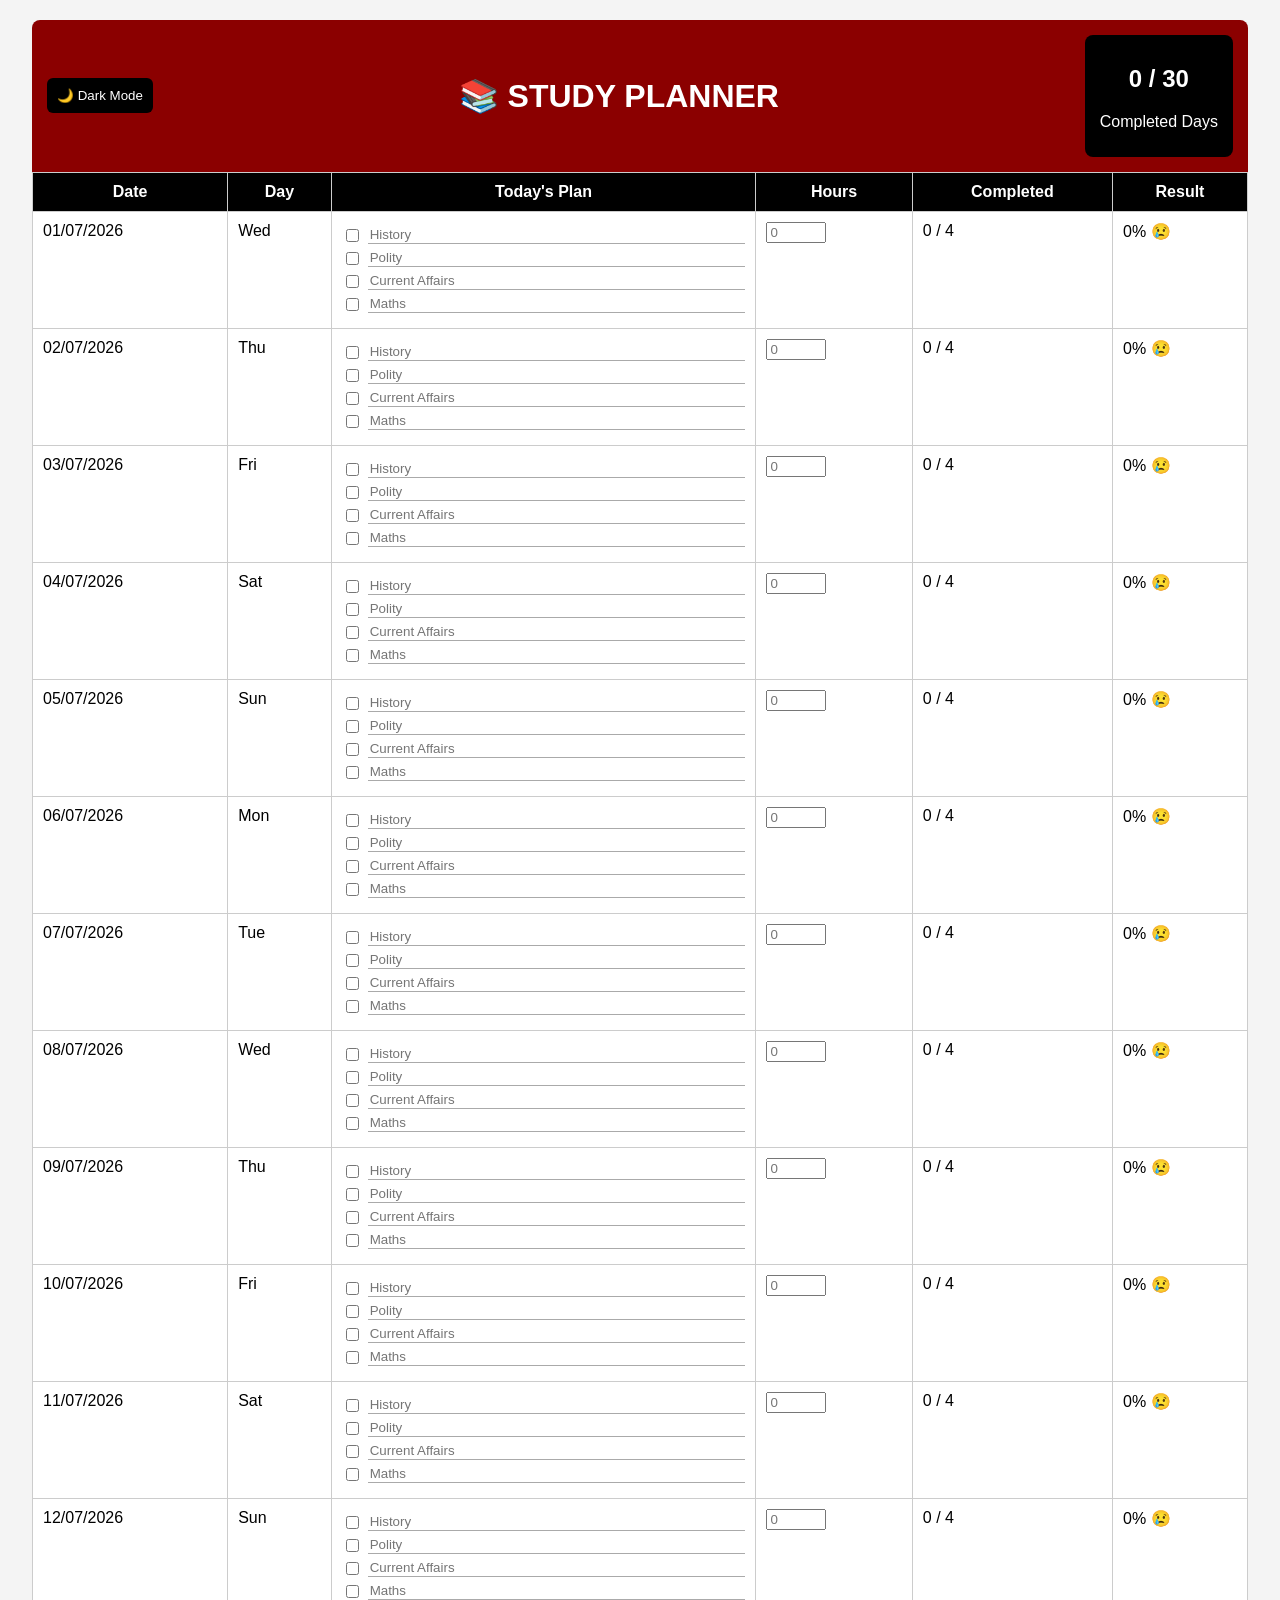
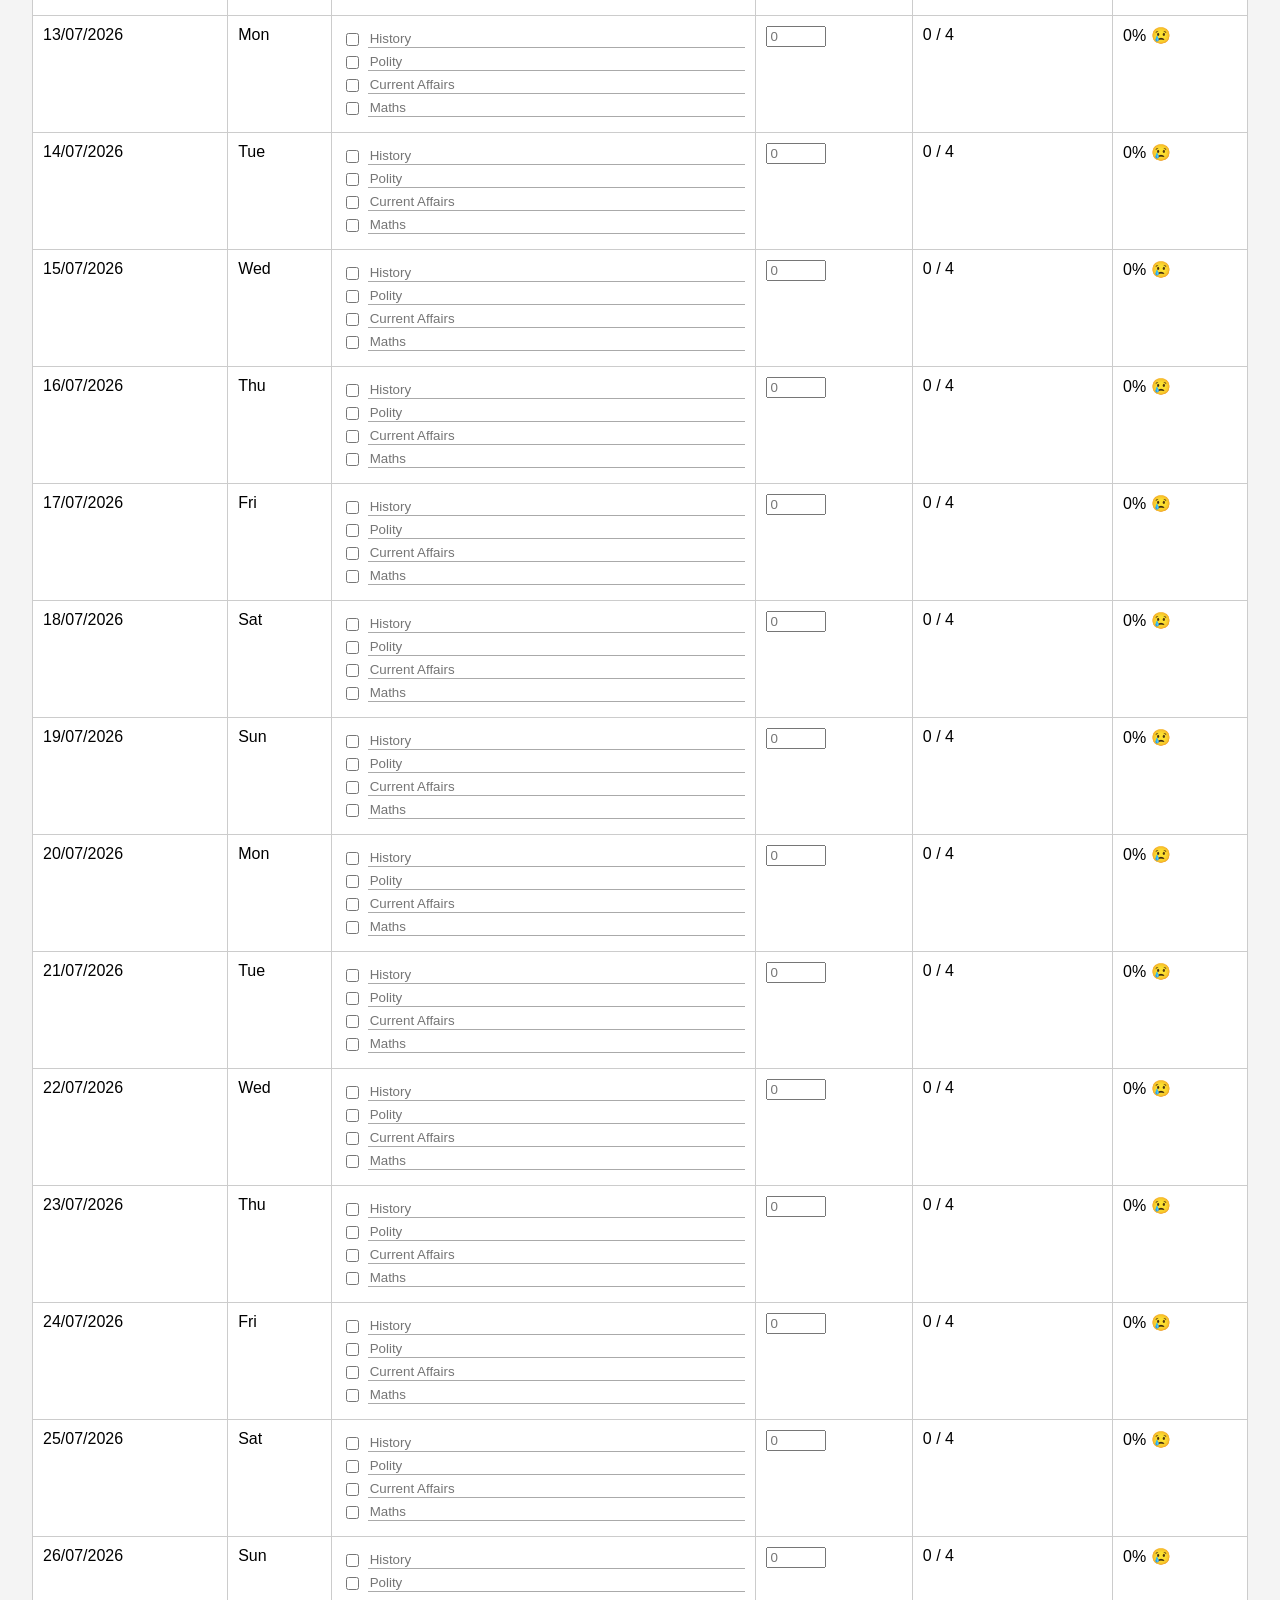
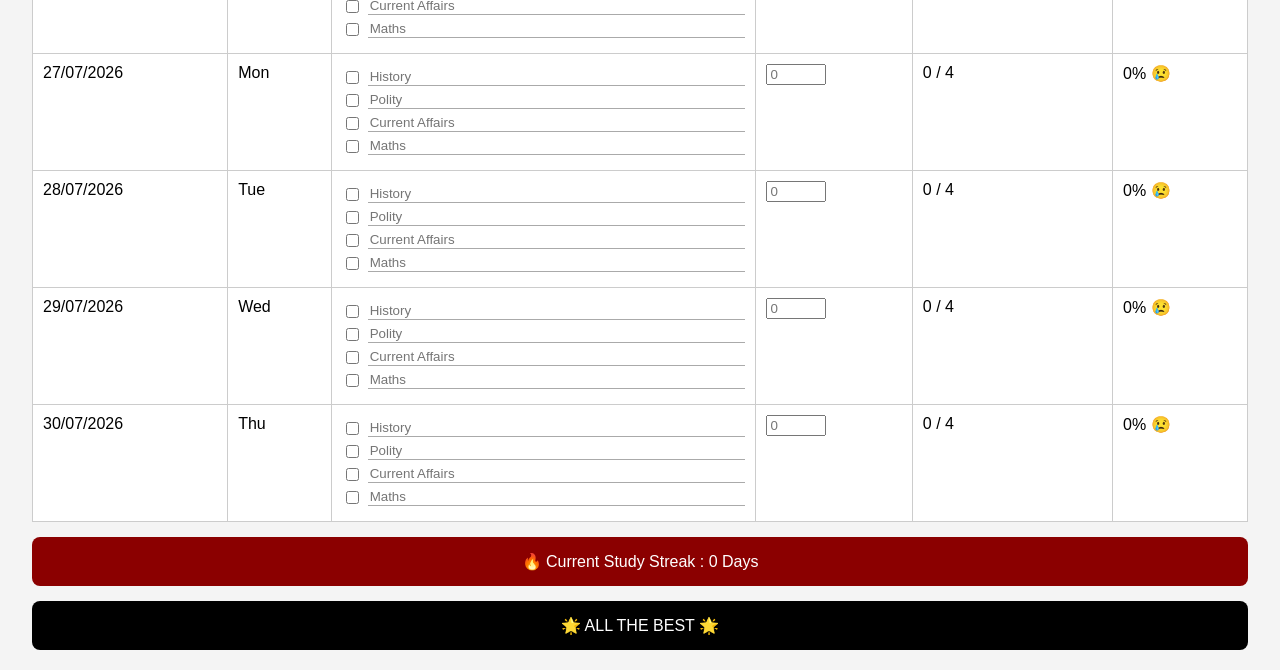
==== index.html @ dd78625c "Add files via upload" ====
<!DOCTYPE html>
<html>

<head>
    <meta charset="UTF-8">
    <meta name="viewport" content="width=device-width,initial-scale=1">
    <title>Study Planner</title>
    <link rel="stylesheet" href="style.css">
</head>

<body>
    <div class="container">
        <header><button id="darkBtn">🌙 Dark Mode</button>
            <h1>📚 STUDY PLANNER</h1>
            <div class="completedBox">
                <h2 id="completedDays">0 / 30</h2>
                <p>Completed Days</p>
            </div>
        </header>
        <table>
            <thead>
                <tr>
                    <th>Date</th>
                    <th>Day</th>
                    <th>Today's Plan</th>
                    <th>Hours</th>
                    <th>Completed</th>
                    <th>Result</th>
                </tr>
            </thead>
            <tbody id="plannerBody"></tbody>
        </table>
        <div class="streak">🔥 Current Study Streak : <span id="streak">0</span> Days</div>
        <footer>🌟 ALL THE BEST 🌟</footer>
    </div>
    <script src="script.js"></script>
</body>

</html>
---- style.css ----
*{
    box-sizing:border-box;
    font-family:Arial;
}

body{
    margin:0;
    background:#f4f4f4;
}

.container{
    width:95%;
    margin:20px auto;
}

header{
    display:flex;
    justify-content:space-between;
    align-items:center;
    background:#8B0000;
    color:#fff;
    padding:15px;
    border-radius:8px 8px 0 0;
}

#darkBtn{
    background:#000;
    color:#fff;
    padding:10px;
    border:none;
    border-radius:6px;
    cursor:pointer;
}

.completedBox{
    background:#000;
    color:#fff;
    padding:10px 15px;
    border-radius:8px;
    text-align:center;
}

table{
    width:100%;
    border-collapse:collapse;
    background:#fff;
}

th,
td{
    border:1px solid #ccc;
    padding:10px;
    vertical-align:top;
}

th{
    background:#000;
    color:#fff;
    position:sticky;
    top:0;
}

.topic{
    display:flex;
    align-items:center;
    margin:4px 0;
}

.topic input[type="text"]{
    border:none;
    border-bottom:1px solid #aaa;
    flex:1;
    margin-left:6px;
    outline:none;
    background:transparent;
}

.hours{
    width:60px;
}

footer,
.streak{
    text-align:center;
    background:#000;
    color:#fff;
    padding:15px;
    margin-top:15px;
    border-radius:8px;
}

.streak{
    background:#8B0000;
}

.done{
    background:#e7ffe7;
}

.dark{
    background:#222;
    color:#fff;
}

.dark table{
    background:#333;
    color:#fff;
}

.dark th{
    background:#550000;
}

.dark td{
    border-color:#666;
}

.dark .topic input[type="text"]{
    color:#fff;
}
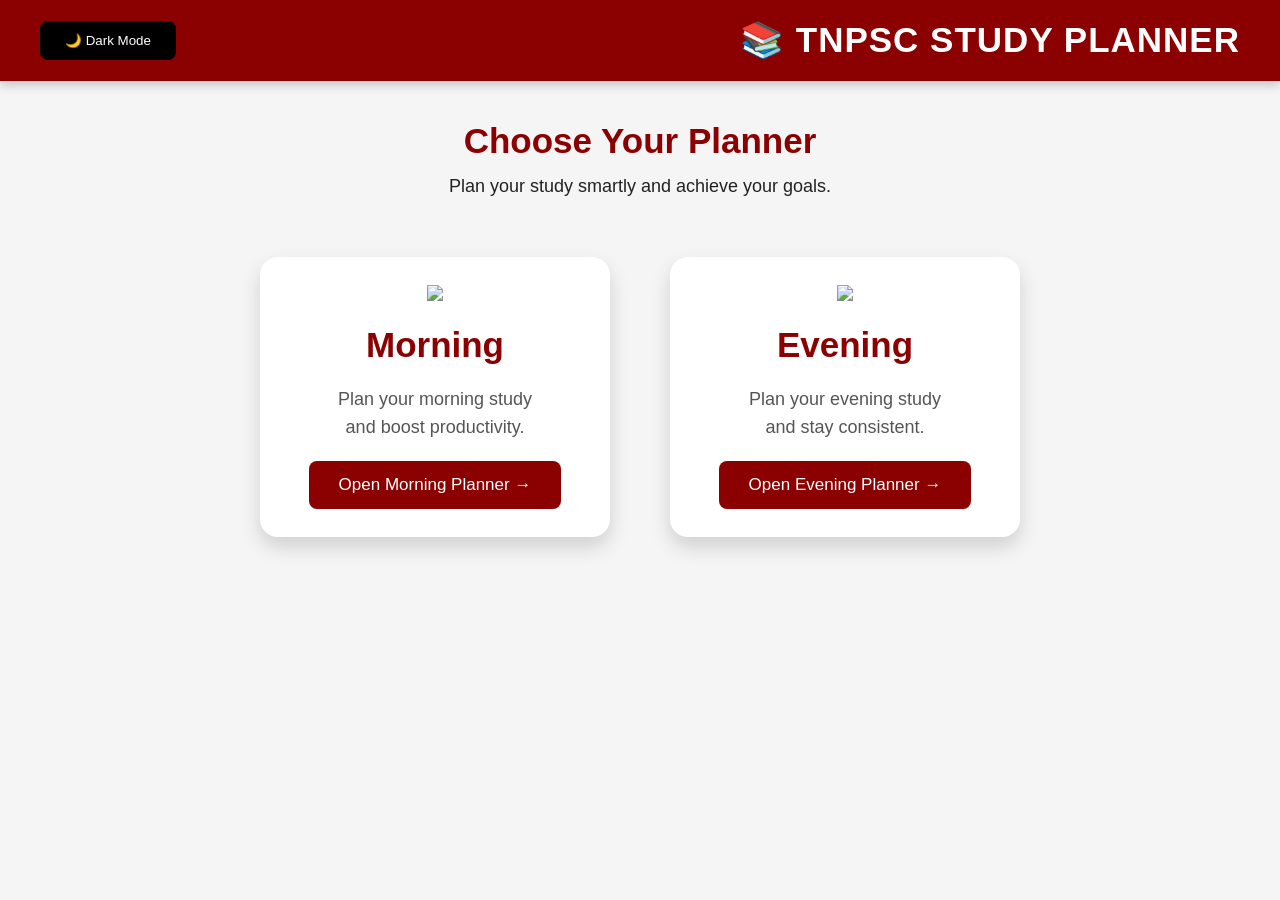
==== commit 8b106c4d: "Add files via upload" ====
--- a/index.html
+++ b/index.html
@@ -1,39 +1,89 @@
 <!DOCTYPE html>
-<html>
+<html lang="en">
 
 <head>
+
     <meta charset="UTF-8">
-    <meta name="viewport" content="width=device-width,initial-scale=1">
-    <title>Study Planner</title>
+    <meta name="viewport" content="width=device-width, initial-scale=1.0">
+
+    <title>TNPSC Study Planner</title>
+
     <link rel="stylesheet" href="style.css">
+
 </head>
 
 <body>
-    <div class="container">
-        <header><button id="darkBtn">🌙 Dark Mode</button>
-            <h1>📚 STUDY PLANNER</h1>
-            <div class="completedBox">
-                <h2 id="completedDays">0 / 30</h2>
-                <p>Completed Days</p>
+
+    <header class="topHeader">
+
+        <button id="themeBtn">
+            🌙 Dark Mode
+        </button>
+
+        <h1>
+            📚 TNPSC STUDY PLANNER
+        </h1>
+
+    </header>
+
+    <section class="home">
+
+        <h2>
+            Choose Your Planner
+        </h2>
+
+        <p>
+            Plan your study smartly and achieve your goals.
+        </p>
+
+        <div class="cardContainer">
+
+            <!-- Morning -->
+
+            <div class="card" onclick="location.href='morning.html'">
+
+                <img src="https://cdn-icons-png.flaticon.com/512/869/869869.png">
+
+                <h2>Morning</h2>
+
+                <p>
+                    Plan your morning study
+                    <br>
+                    and boost productivity.
+                </p>
+
+                <button>
+                    Open Morning Planner →
+                </button>
+
             </div>
-        </header>
-        <table>
-            <thead>
-                <tr>
-                    <th>Date</th>
-                    <th>Day</th>
-                    <th>Today's Plan</th>
-                    <th>Hours</th>
-                    <th>Completed</th>
-                    <th>Result</th>
-                </tr>
-            </thead>
-            <tbody id="plannerBody"></tbody>
-        </table>
-        <div class="streak">🔥 Current Study Streak : <span id="streak">0</span> Days</div>
-        <footer>🌟 ALL THE BEST 🌟</footer>
-    </div>
-    <script src="script.js"></script>
+
+            <!-- Evening -->
+
+            <div class="card" onclick="location.href='evening.html'">
+
+                <img src="https://cdn-icons-png.flaticon.com/512/979/979585.png">
+
+                <h2>Evening</h2>
+
+                <p>
+                    Plan your evening study
+                    <br>
+                    and stay consistent.
+                </p>
+
+                <button>
+                    Open Evening Planner →
+                </button>
+
+            </div>
+
+        </div>
+
+    </section>
+
+    <script src="home.js"></script>
+
 </body>
 
 </html>
--- a/style.css
+++ b/style.css
@@ -1,120 +1,487 @@
 *{
+    margin:0;
+    padding:0;
     box-sizing:border-box;
-    font-family:Arial;
+    font-family:Arial, Helvetica, sans-serif;
 }
 
 body{
-    margin:0;
-    background:#f4f4f4;
-}
-
-.container{
-    width:95%;
-    margin:20px auto;
-}
-
-header{
+    background:#f5f5f5;
+    color:#222;
+}
+
+/* ---------- Header ---------- */
+
+.topHeader{
+    background:#8B0000;
+    color:white;
+    padding:20px 40px;
+
     display:flex;
     justify-content:space-between;
     align-items:center;
-    background:#8B0000;
-    color:#fff;
-    padding:15px;
-    border-radius:8px 8px 0 0;
-}
-
-#darkBtn{
-    background:#000;
-    color:#fff;
+
+    box-shadow:0 4px 10px rgba(0,0,0,.2);
+}
+
+.topHeader h1{
+    font-size:35px;
+    letter-spacing:1px;
+}
+
+#themeBtn{
+
+    background:black;
+    color:white;
+
+    border:none;
+
+    padding:12px 25px;
+
+    border-radius:8px;
+
+    cursor:pointer;
+
+    transition:.3s;
+
+}
+
+#themeBtn:hover{
+
+    background:#444;
+
+}
+
+/* ---------- Home ---------- */
+
+.home{
+
+    width:90%;
+
+    margin:auto;
+
+    text-align:center;
+
+    padding:40px 0;
+
+}
+
+.home h2{
+
+    color:#8B0000;
+
+    font-size:35px;
+
+}
+
+.home p{
+
+    margin-top:15px;
+
+    font-size:18px;
+
+}
+
+/* ---------- Cards ---------- */
+
+.cardContainer{
+
+    display:flex;
+
+    justify-content:center;
+
+    gap:60px;
+
+    margin-top:60px;
+
+    flex-wrap:wrap;
+
+}
+
+.card{
+
+    width:350px;
+
+    background:white;
+
+    border-radius:18px;
+
+    overflow:hidden;
+
+    box-shadow:0 10px 20px rgba(0,0,0,.15);
+
+    cursor:pointer;
+
+    transition:.4s;
+
+    border:3px solid transparent;
+
+}
+
+.card:hover{
+
+    transform:translateY(-15px) scale(1.05);
+
+    border:3px solid #8B0000;
+
+    box-shadow:0 20px 35px rgba(0,0,0,.35);
+
+}
+
+.card img{
+
+    width:120px;
+
+    margin-top:25px;
+
+}
+
+.card h2{
+
+    margin-top:20px;
+
+    color:#8B0000;
+
+}
+
+.card p{
+
+    margin:20px;
+
+    color:#555;
+
+    line-height:28px;
+
+}
+
+.card button{
+
+    margin-bottom:25px;
+
+    background:#8B0000;
+
+    color:white;
+
+    border:none;
+
+    padding:14px 30px;
+
+    border-radius:8px;
+
+    font-size:17px;
+
+    cursor:pointer;
+
+    transition:.3s;
+
+}
+
+.card button:hover{
+
+    background:black;
+
+}
+
+/* ---------- Dark Mode ---------- */
+
+.dark{
+
+    background:#181818;
+
+    color:white;
+
+}
+
+.dark .card{
+
+    background:#252525;
+
+    color:white;
+
+}
+
+.dark .card h2{
+
+    color:#ff6b6b;
+
+}
+
+.dark .card p{
+
+    color:#ddd;
+
+}
+
+.dark .topHeader{
+
+    background:black;
+
+}
+
+.dark #themeBtn{
+
+    background:#8B0000;
+
+}
+
+.dark .card button{
+
+    background:#8B0000;
+
+}
+
+/* ---------- Responsive ---------- */
+
+@media(max-width:900px){
+
+.cardContainer{
+
+flex-direction:column;
+
+align-items:center;
+
+}
+
+.topHeader{
+
+flex-direction:column;
+
+gap:20px;
+
+}
+
+.topHeader h1{
+
+font-size:28px;
+
+text-align:center;
+
+}
+
+.card{
+
+width:90%;
+
+}
+
+}
+/* ---------- Planner Page ---------- */
+
+.plannerHeader{
+
+    background:#8B0000;
+
+    color:white;
+
+    display:flex;
+
+    justify-content:space-between;
+
+    align-items:center;
+
+    padding:20px;
+
+}
+
+.backBtn{
+
+    background:black;
+
+    color:white;
+
+    border:none;
+
+    padding:12px 20px;
+
+    border-radius:8px;
+
+    cursor:pointer;
+
+}
+
+.dashboard{
+
+    display:flex;
+
+    justify-content:center;
+
+    gap:30px;
+
+    margin:25px;
+
+}
+
+.streakBox,
+.completedBox{
+
+    background:#8B0000;
+
+    color:white;
+
+    width:180px;
+
+    text-align:center;
+
+    padding:20px;
+
+    border-radius:12px;
+
+}
+
+.tableContainer{
+
+    width:98%;
+
+    margin:20px auto;
+
+    overflow-x:auto;
+
+}
+
+table{
+
+    width:100%;
+
+    border-collapse:collapse;
+
+    background:#fff;
+
+    table-layout:fixed;
+
+}
+
+th{
+
+    background:#8B0000;
+
+    color:white;
+
+    padding:12px;
+
+    border:1px solid #ddd;
+
+    text-align:center;
+
+}
+
+td{
+
+    border:1px solid #ddd;
+
     padding:10px;
+
+    vertical-align:top;
+
+    text-align:center;
+
+}
+
+th:nth-child(1),
+td:nth-child(1){
+
+    width:120px;
+
+}
+
+th:nth-child(2),
+td:nth-child(2){
+
+    width:80px;
+
+}
+
+th:nth-child(3),
+td:nth-child(3){
+
+    width:420px;
+
+}
+
+th:nth-child(4),
+td:nth-child(4){
+
+    width:100px;
+
+}
+
+th:nth-child(5),
+td:nth-child(5){
+
+    width:120px;
+
+}
+
+th:nth-child(6),
+td:nth-child(6){
+
+    width:120px;
+
+}
+
+.topic{
+
+    display:flex;
+
+    align-items:center;
+
+    gap:10px;
+
+    margin:6px 0;
+
+}
+
+.topic input[type="text"]{
+
+    width:100%;
+
+    padding:7px;
+
+    border:1px solid #bbb;
+
+    border-radius:5px;
+
+}
+
+/* .topic input[type="text"]{
+
+    flex:1;
+
     border:none;
-    border-radius:6px;
-    cursor:pointer;
-}
-
-.completedBox{
-    background:#000;
-    color:#fff;
-    padding:10px 15px;
-    border-radius:8px;
+
+    border-bottom:1px solid gray;
+
+    margin-left:8px;
+
+    padding:4px;
+
+    outline:none;
+
+} */
+
+.hours{
+
+    width:70px;
+
+    padding:6px;
+
     text-align:center;
-}
-
-table{
-    width:100%;
-    border-collapse:collapse;
-    background:#fff;
-}
-
-th,
-td{
-    border:1px solid #ccc;
-    padding:10px;
-    vertical-align:top;
-}
-
-th{
-    background:#000;
-    color:#fff;
-    position:sticky;
-    top:0;
-}
-
-.topic{
-    display:flex;
-    align-items:center;
-    margin:4px 0;
-}
-
-.topic input[type="text"]{
-    border:none;
-    border-bottom:1px solid #aaa;
-    flex:1;
-    margin-left:6px;
-    outline:none;
-    background:transparent;
-}
-
-.hours{
-    width:60px;
-}
-
-footer,
-.streak{
-    text-align:center;
-    background:#000;
-    color:#fff;
-    padding:15px;
-    margin-top:15px;
-    border-radius:8px;
-}
-
-.streak{
-    background:#8B0000;
-}
-
+
+}
 .done{
-    background:#e7ffe7;
-}
-
-.dark{
+
+    background:#d8ffd8;
+
+}
+
+.dark .plannerHeader{
+
+    background:black;
+
+}
+
+.dark .completedBox,
+.dark .streakBox{
+
     background:#222;
-    color:#fff;
-}
-
-.dark table{
-    background:#333;
-    color:#fff;
-}
-
-.dark th{
-    background:#550000;
-}
-
-.dark td{
-    border-color:#666;
-}
-
-.dark .topic input[type="text"]{
-    color:#fff;
+
 }
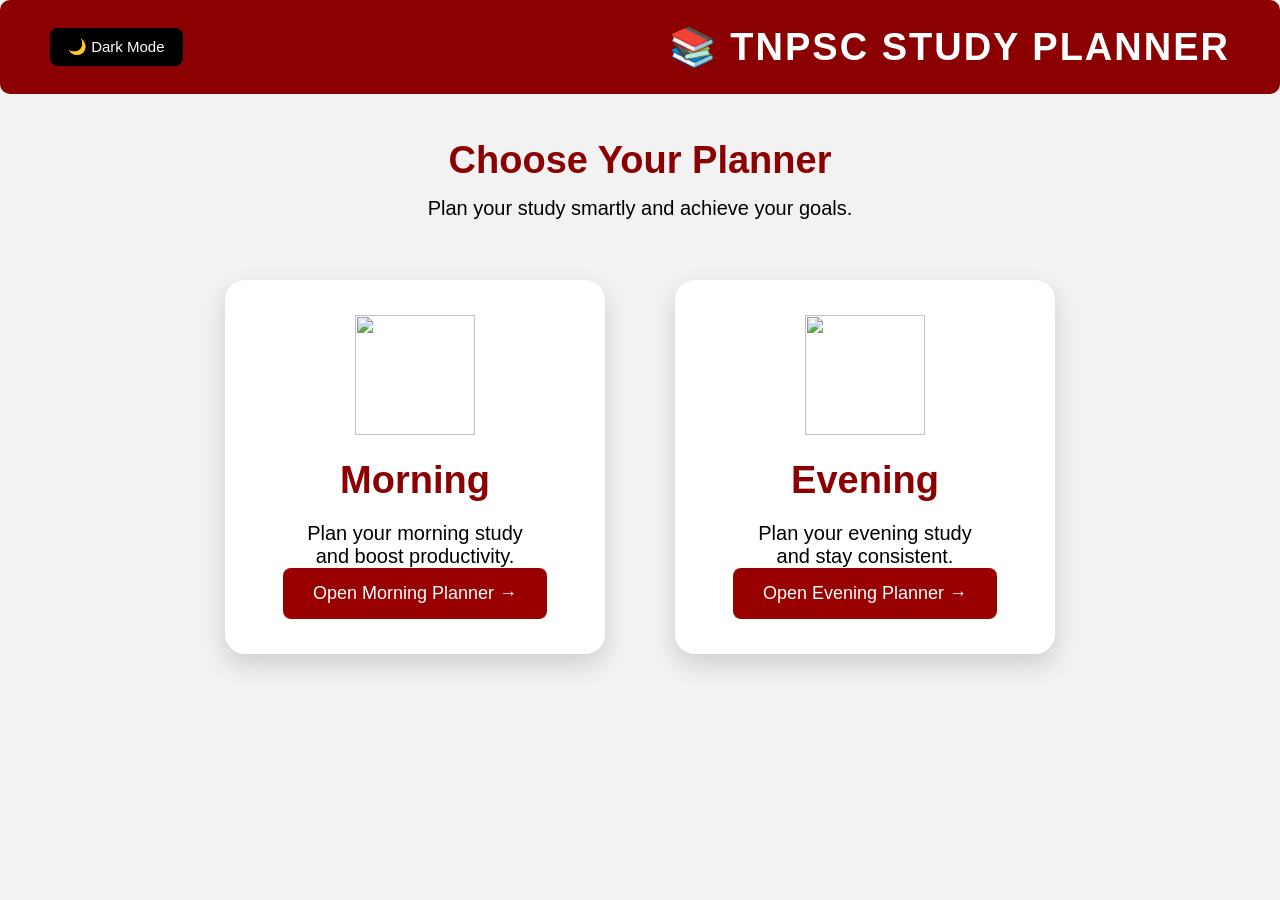
==== commit 66944552: "Add files via upload" ====
--- a/index.html
+++ b/index.html
@@ -1,88 +1,185 @@
 <!DOCTYPE html>
-<html lang="en">
+<html>
 
 <head>
 
-    <meta charset="UTF-8">
-    <meta name="viewport" content="width=device-width, initial-scale=1.0">
+<title>TNPSC Study Planner</title>
 
-    <title>TNPSC Study Planner</title>
-
-    <link rel="stylesheet" href="style.css">
+<link rel="stylesheet" href="style.css">
 
 </head>
 
+
 <body>
 
-    <header class="topHeader">
 
-        <button id="themeBtn">
-            🌙 Dark Mode
-        </button>
+<header class="homeHeader">
 
-        <h1>
-            📚 TNPSC STUDY PLANNER
-        </h1>
 
-    </header>
+<button id="themeBtn">
+🌙 Dark Mode
+</button>
 
-    <section class="home">
 
-        <h2>
-            Choose Your Planner
-        </h2>
+<h1>
+📚 TNPSC STUDY PLANNER
+</h1>
 
-        <p>
-            Plan your study smartly and achieve your goals.
-        </p>
 
-        <div class="cardContainer">
+</header>
 
-            <!-- Morning -->
 
-            <div class="card" onclick="location.href='morning.html'">
 
-                <img src="https://cdn-icons-png.flaticon.com/512/869/869869.png">
 
-                <h2>Morning</h2>
 
-                <p>
-                    Plan your morning study
-                    <br>
-                    and boost productivity.
-                </p>
+<section class="home">
 
-                <button>
-                    Open Morning Planner →
-                </button>
 
-            </div>
+<h2>
+Choose Your Planner
+</h2>
 
-            <!-- Evening -->
 
-            <div class="card" onclick="location.href='evening.html'">
+<p>
+Plan your study smartly and achieve your goals.
+</p>
 
-                <img src="https://cdn-icons-png.flaticon.com/512/979/979585.png">
 
-                <h2>Evening</h2>
 
-                <p>
-                    Plan your evening study
-                    <br>
-                    and stay consistent.
-                </p>
 
-                <button>
-                    Open Evening Planner →
-                </button>
 
-            </div>
+<div class="cardContainer">
 
-        </div>
 
-    </section>
 
-    <script src="home.js"></script>
+<div class="card">
+
+
+<img src="https://cdn-icons-png.flaticon.com/512/869/869869.png">
+
+
+<h2>
+Morning
+</h2>
+
+
+<p>
+Plan your morning study
+<br>
+and boost productivity.
+</p>
+
+
+
+<button onclick="openMorning()">
+Open Morning Planner →
+</button>
+
+
+</div>
+
+
+
+
+
+<div class="card">
+
+
+<img src="https://cdn-icons-png.flaticon.com/512/979/979585.png">
+
+
+<h2>
+Evening
+</h2>
+
+
+<p>
+Plan your evening study
+<br>
+and stay consistent.
+</p>
+
+
+
+<button onclick="openEvening()">
+Open Evening Planner →
+</button>
+
+
+</div>
+
+
+
+
+</div>
+
+
+</section>
+
+
+
+
+
+<script>
+
+
+function openMorning()
+{
+window.location.href="morning.html";
+}
+
+
+function openEvening()
+{
+window.location.href="evening.html";
+}
+
+
+
+const themeBtn=document.getElementById("themeBtn");
+
+
+themeBtn.onclick=function()
+{
+
+document.body.classList.toggle("dark");
+
+
+if(document.body.classList.contains("dark"))
+{
+
+localStorage.setItem("theme","dark");
+
+themeBtn.innerHTML="☀️ Light Mode";
+
+}
+
+else
+{
+
+localStorage.setItem("theme","light");
+
+themeBtn.innerHTML="🌙 Dark Mode";
+
+}
+
+};
+
+
+
+if(localStorage.getItem("theme")=="dark")
+{
+
+document.body.classList.add("dark");
+
+themeBtn.innerHTML="☀️ Light Mode";
+
+}
+
+
+</script>
+
+
 
 </body>
 
--- a/style.css
+++ b/style.css
@@ -6,372 +6,113 @@
 }
 
 body{
-    background:#f5f5f5;
-    color:#222;
-}
-
-/* ---------- Header ---------- */
-
-.topHeader{
+    background:#f2f2f2;
+}
+
+.container{
+    width:97%;
+    margin:20px auto;
+}
+
+header{
     background:#8B0000;
-    color:white;
-    padding:20px 40px;
-
+    color:#fff;
+    padding:18px;
+    border-radius:10px;
     display:flex;
     justify-content:space-between;
     align-items:center;
-
-    box-shadow:0 4px 10px rgba(0,0,0,.2);
-}
-
-.topHeader h1{
-    font-size:35px;
-    letter-spacing:1px;
-}
-
+}
+
+header h1{
+    font-size:32px;
+    letter-spacing:2px;
+}
+
+.backBtn,
 #themeBtn{
 
-    background:black;
-    color:white;
-
+    background:#000;
+    color:#fff;
     border:none;
-
-    padding:12px 25px;
-
+    padding:10px 18px;
     border-radius:8px;
-
     cursor:pointer;
-
+    font-size:15px;
     transition:.3s;
 
 }
 
+.backBtn:hover,
 #themeBtn:hover{
 
     background:#444;
 
 }
 
-/* ---------- Home ---------- */
-
-.home{
-
-    width:90%;
-
-    margin:auto;
-
+.topBoxes{
+
+    display:flex;
+    gap:20px;
+    justify-content:flex-end;
+    margin:20px 0;
+
+}
+
+.box{
+
+    width:180px;
+    background:#000;
+    color:#fff;
+    padding:15px;
+    border-radius:10px;
     text-align:center;
-
-    padding:40px 0;
-
-}
-
-.home h2{
-
-    color:#8B0000;
-
-    font-size:35px;
-
-}
-
-.home p{
-
-    margin-top:15px;
-
-    font-size:18px;
-
-}
-
-/* ---------- Cards ---------- */
-
-.cardContainer{
-
-    display:flex;
-
-    justify-content:center;
-
-    gap:60px;
-
-    margin-top:60px;
-
-    flex-wrap:wrap;
-
-}
-
-.card{
-
-    width:350px;
-
-    background:white;
-
-    border-radius:18px;
-
-    overflow:hidden;
-
-    box-shadow:0 10px 20px rgba(0,0,0,.15);
-
-    cursor:pointer;
-
-    transition:.4s;
-
-    border:3px solid transparent;
-
-}
-
-.card:hover{
-
-    transform:translateY(-15px) scale(1.05);
-
-    border:3px solid #8B0000;
-
-    box-shadow:0 20px 35px rgba(0,0,0,.35);
-
-}
-
-.card img{
-
-    width:120px;
-
-    margin-top:25px;
-
-}
-
-.card h2{
-
-    margin-top:20px;
-
-    color:#8B0000;
-
-}
-
-.card p{
-
-    margin:20px;
-
-    color:#555;
-
-    line-height:28px;
-
-}
-
-.card button{
-
-    margin-bottom:25px;
-
-    background:#8B0000;
-
-    color:white;
-
-    border:none;
-
-    padding:14px 30px;
-
-    border-radius:8px;
-
-    font-size:17px;
-
-    cursor:pointer;
-
-    transition:.3s;
-
-}
-
-.card button:hover{
-
-    background:black;
-
-}
-
-/* ---------- Dark Mode ---------- */
-
-.dark{
-
-    background:#181818;
-
-    color:white;
-
-}
-
-.dark .card{
-
-    background:#252525;
-
-    color:white;
-
-}
-
-.dark .card h2{
-
-    color:#ff6b6b;
-
-}
-
-.dark .card p{
-
-    color:#ddd;
-
-}
-
-.dark .topHeader{
-
-    background:black;
-
-}
-
-.dark #themeBtn{
-
-    background:#8B0000;
-
-}
-
-.dark .card button{
-
-    background:#8B0000;
-
-}
-
-/* ---------- Responsive ---------- */
-
-@media(max-width:900px){
-
-.cardContainer{
-
-flex-direction:column;
-
-align-items:center;
-
-}
-
-.topHeader{
-
-flex-direction:column;
-
-gap:20px;
-
-}
-
-.topHeader h1{
-
-font-size:28px;
-
-text-align:center;
-
-}
-
-.card{
-
-width:90%;
-
-}
-
-}
-/* ---------- Planner Page ---------- */
-
-.plannerHeader{
-
-    background:#8B0000;
-
-    color:white;
-
-    display:flex;
-
-    justify-content:space-between;
-
-    align-items:center;
-
-    padding:20px;
-
-}
-
-.backBtn{
-
-    background:black;
-
-    color:white;
-
-    border:none;
-
-    padding:12px 20px;
-
-    border-radius:8px;
-
-    cursor:pointer;
-
-}
-
-.dashboard{
-
-    display:flex;
-
-    justify-content:center;
-
-    gap:30px;
-
-    margin:25px;
-
-}
-
-.streakBox,
-.completedBox{
-
-    background:#8B0000;
-
-    color:white;
-
-    width:180px;
-
-    text-align:center;
-
-    padding:20px;
-
-    border-radius:12px;
-
-}
-
-.tableContainer{
-
-    width:98%;
-
-    margin:20px auto;
+    box-shadow:0 3px 8px rgba(0,0,0,.3);
+
+}
+
+.box h2{
+
+    font-size:28px;
+
+}
+
+.box p{
+
+    margin-top:6px;
+    font-size:14px;
+
+}
+
+.tableDiv{
 
     overflow-x:auto;
 
 }
-
 table{
 
     width:100%;
-
     border-collapse:collapse;
-
     background:#fff;
-
     table-layout:fixed;
 
 }
 
 th{
 
-    background:#8B0000;
-
-    color:white;
-
+    background:#000;
+    color:#fff;
     padding:12px;
-
-    border:1px solid #ddd;
-
-    text-align:center;
+    border:1px solid #ccc;
+    font-size:16px;
 
 }
 
 td{
 
-    border:1px solid #ddd;
-
+    border:1px solid #ccc;
     padding:10px;
-
     vertical-align:top;
-
     text-align:center;
 
 }
@@ -400,88 +141,318 @@
 th:nth-child(4),
 td:nth-child(4){
 
-    width:100px;
+    width:90px;
 
 }
 
 th:nth-child(5),
 td:nth-child(5){
 
-    width:120px;
+    width:110px;
 
 }
 
 th:nth-child(6),
 td:nth-child(6){
 
-    width:120px;
+    width:110px;
 
 }
 
 .topic{
 
     display:flex;
-
     align-items:center;
-
     gap:10px;
-
-    margin:6px 0;
+    margin:8px 0;
+
+}
+
+.topic input[type="checkbox"]{
+
+    transform:scale(1.2);
 
 }
 
 .topic input[type="text"]{
 
+    flex:1;
+    padding:7px;
+    border:1px solid #bbb;
+    border-radius:5px;
+    outline:none;
+
+}
+
+.hours{
+
+    width:70px;
+    padding:6px;
+    text-align:center;
+
+}
+
+.done{
+
+    background:#d8ffd8;
+
+}
+
+footer{
+
+    margin-top:20px;
+    background:#8B0000;
+    color:#fff;
+    text-align:center;
+    padding:15px;
+    border-radius:10px;
+    font-size:20px;
+
+}
+
+/* Dark Mode */
+
+.dark{
+
+    background:#222;
+    color:#fff;
+
+}
+
+.dark table{
+
+    background:#333;
+    color:#fff;
+
+}
+
+.dark th{
+
+    background:#8B0000;
+
+}
+
+.dark td{
+
+    border-color:#666;
+
+}
+
+.dark .topic input[type="text"]{
+
+    background:#444;
+    color:#fff;
+    border:1px solid #777;
+
+}
+
+.dark .box{
+
+    background:#8B0000;
+
+}
+
+.dark footer{
+
+    background:#000;
+
+}
+
+/* Mobile */
+
+@media(max-width:768px){
+
+header{
+
+    flex-direction:column;
+    gap:15px;
+
+}
+
+header h1{
+
+    font-size:24px;
+
+}
+
+.topBoxes{
+
+    flex-direction:column;
+    align-items:center;
+
+}
+
+.box{
+
     width:100%;
 
-    padding:7px;
-
-    border:1px solid #bbb;
-
-    border-radius:5px;
-
-}
-
-/* .topic input[type="text"]{
-
-    flex:1;
-
-    border:none;
-
-    border-bottom:1px solid gray;
-
-    margin-left:8px;
-
-    padding:4px;
-
-    outline:none;
-
-} */
-
-.hours{
-
-    width:70px;
-
-    padding:6px;
-
-    text-align:center;
-
-}
-.done{
-
-    background:#d8ffd8;
-
-}
-
-.dark .plannerHeader{
-
-    background:black;
-
-}
-
-.dark .completedBox,
-.dark .streakBox{
-
-    background:#222;
+}
+
+th,
+td{
+
+    font-size:13px;
+
+}
+
+.topic{
+
+    flex-direction:row;
+
+}
+
+.topic input[type="text"]{
+
+    width:100%;
+
+}
+
+}
+/* HOME PAGE */
+
+.homeHeader{
+
+background:#8B0000;
+color:white;
+padding:25px 50px;
+display:flex;
+justify-content:space-between;
+align-items:center;
+
+}
+
+
+.homeHeader h1{
+
+font-size:38px;
+letter-spacing:2px;
+
+}
+
+
+
+.home{
+
+text-align:center;
+padding:45px;
+
+}
+
+
+.home h2{
+
+font-size:38px;
+color:#8B0000;
+
+}
+
+
+.home p{
+
+font-size:20px;
+margin-top:15px;
+
+}
+
+
+
+.cardContainer{
+
+display:flex;
+justify-content:center;
+gap:70px;
+margin-top:60px;
+
+}
+
+
+
+.card{
+
+width:380px;
+background:white;
+padding:35px;
+border-radius:20px;
+box-shadow:0 10px 25px rgba(0,0,0,.15);
+transition:.3s;
+
+}
+
+
+
+.card:hover{
+
+transform:translateY(-10px);
+
+}
+
+
+
+.card img{
+
+width:120px;
+height:120px;
+
+}
+
+
+
+.card h2{
+
+font-size:38px;
+margin:20px 0;
+color:#8B0000;
+
+}
+
+
+
+.card button{
+
+background:#990000;
+color:white;
+border:none;
+padding:15px 30px;
+border-radius:8px;
+font-size:18px;
+cursor:pointer;
+
+}
+
+
+
+.card button:hover{
+
+background:#000;
+
+}
+
+
+
+
+@media(max-width:768px)
+{
+
+
+.cardContainer{
+
+flex-direction:column;
+align-items:center;
+
+}
+
+
+.card{
+
+width:90%;
+
+}
+
+
+.homeHeader h1{
+
+font-size:25px;
+
+}
 
 }
